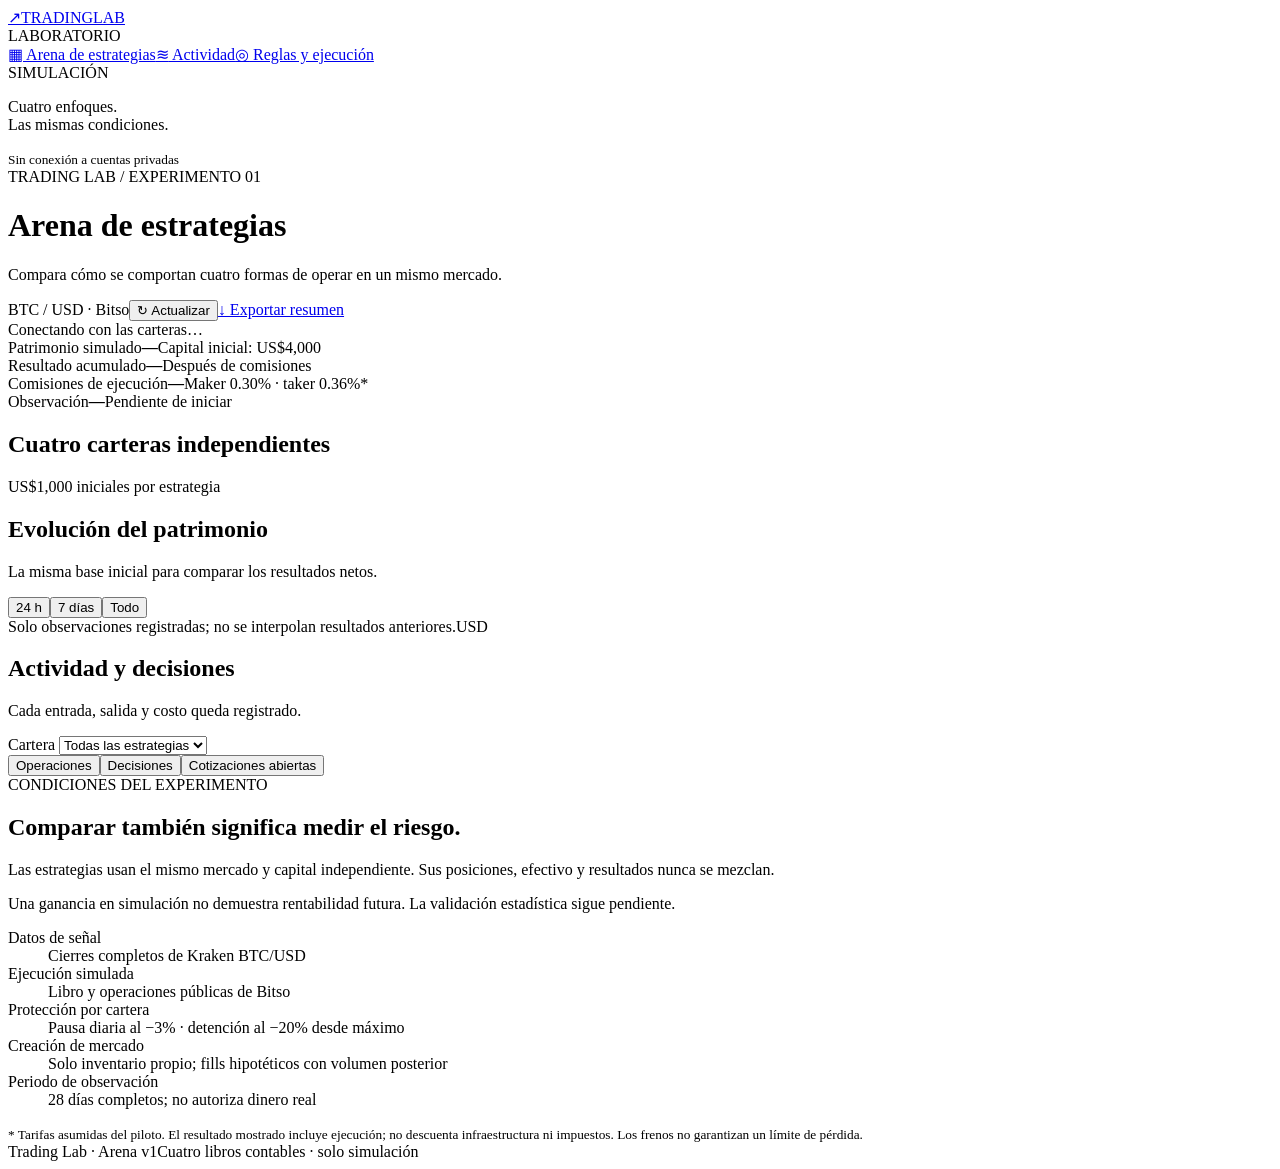
==== dashboard/arena/index.html @ 7c3afe42 "Implementa arena local con cuatro estrategias y carteras paper independientes" ====
<!doctype html>
<html lang="es">
<head><meta charset="utf-8"><meta name="viewport" content="width=device-width,initial-scale=1"><title>Arena · Trading Lab</title><link rel="stylesheet" href="/arena.css"><script src="/arena.js" defer></script></head>
<body>
<aside class="rail"><a class="brand" href="/" aria-label="Trading Lab"><span class="brandmark">↗</span><span>TRADING<span class="brand-light">LAB</span></span></a><div class="rail-label">LABORATORIO</div><a class="nav active" href="#overview"><span>▦</span> Arena de estrategias</a><a class="nav" href="#activity"><span>≋</span> Actividad</a><a class="nav" href="#rules"><span>◎</span> Reglas y ejecución</a><div class="rail-bottom"><span class="pill paper">SIMULACIÓN</span><p>Cuatro enfoques.<br>Las mismas condiciones.</p><small>Sin conexión a cuentas privadas</small></div></aside>
<main id="overview">
<header><div><div class="eyebrow">TRADING LAB / EXPERIMENTO 01</div><h1>Arena de estrategias</h1><p class="intro">Compara cómo se comportan cuatro formas de operar en un mismo mercado.</p></div><div class="header-actions"><span class="pill">BTC / USD · Bitso</span><button id="refresh" class="button">↻ Actualizar</button><a id="export" class="button" href="/api/export" download="arena-resumen.json">↓ Exportar resumen</a></div></header>
<div id="notice" class="notice" role="status" aria-live="polite">Conectando con las carteras…</div>
<section class="summary" aria-label="Resumen del capital"><div><span class="label">Patrimonio simulado</span><strong id="total">—</strong><span class="muted">Capital inicial: US$4,000</span></div><div><span class="label">Resultado acumulado</span><strong id="pnl">—</strong><span id="return" class="muted">Después de comisiones</span></div><div><span class="label">Comisiones de ejecución</span><strong id="fees">—</strong><span class="muted">Maker 0.30% · taker 0.36%*</span></div><div><span class="label">Observación</span><strong id="days">—</strong><span id="updated" class="muted">Pendiente de iniciar</span></div></section>
<div class="section-heading"><h2>Cuatro carteras independientes</h2><span class="muted">US$1,000 iniciales por estrategia</span></div>
<section id="cards" class="cards" aria-label="Estrategias"></section>
<section class="panel chart-panel"><div class="panel-heading"><div><h2>Evolución del patrimonio</h2><p>La misma base inicial para comparar los resultados netos.</p></div><div class="segmented" role="group" aria-label="Periodo de la gráfica"><button data-range="day">24 h</button><button data-range="week">7 días</button><button data-range="all" class="selected">Todo</button></div></div><div id="legend" class="legend"></div><div id="chart" class="chart"></div><div class="chart-foot"><span id="chart-caption">Solo observaciones registradas; no se interpolan resultados anteriores.</span><span>USD</span></div></section>
<section id="activity" class="panel"><div class="panel-heading"><div><h2>Actividad y decisiones</h2><p>Cada entrada, salida y costo queda registrado.</p></div><label class="filter-label">Cartera <select id="strategy-filter"><option value="all">Todas las estrategias</option></select></label></div><div class="tabs" role="group" aria-label="Tipo de actividad"><button data-tab="trades" class="selected">Operaciones</button><button data-tab="decisions">Decisiones</button><button data-tab="quotes">Cotizaciones abiertas</button></div><div id="activity-content" class="table-wrap"></div></section>
<section id="rules" class="panel rules"><div><div class="eyebrow">CONDICIONES DEL EXPERIMENTO</div><h2>Comparar también significa medir el riesgo.</h2><p>Las estrategias usan el mismo mercado y capital independiente. Sus posiciones, efectivo y resultados nunca se mezclan.</p><p class="disclaimer">Una ganancia en simulación no demuestra rentabilidad futura. La validación estadística sigue pendiente.</p></div><div><dl><div><dt>Datos de señal</dt><dd>Cierres completos de Kraken BTC/USD</dd></div><div><dt>Ejecución simulada</dt><dd>Libro y operaciones públicas de Bitso</dd></div><div><dt>Protección por cartera</dt><dd>Pausa diaria al −3% · detención al −20% desde máximo</dd></div><div><dt>Creación de mercado</dt><dd>Solo inventario propio; fills hipotéticos con volumen posterior</dd></div><div><dt>Periodo de observación</dt><dd>28 días completos; no autoriza dinero real</dd></div></dl><small>* Tarifas asumidas del piloto. El resultado mostrado incluye ejecución; no descuenta infraestructura ni impuestos. Los frenos no garantizan un límite de pérdida.</small></div></section>
<footer><span>Trading Lab · Arena v1</span><span id="integrity">Cuatro libros contables · solo simulación</span></footer>
</main><div id="toast" role="alert" hidden></div>
</body></html>
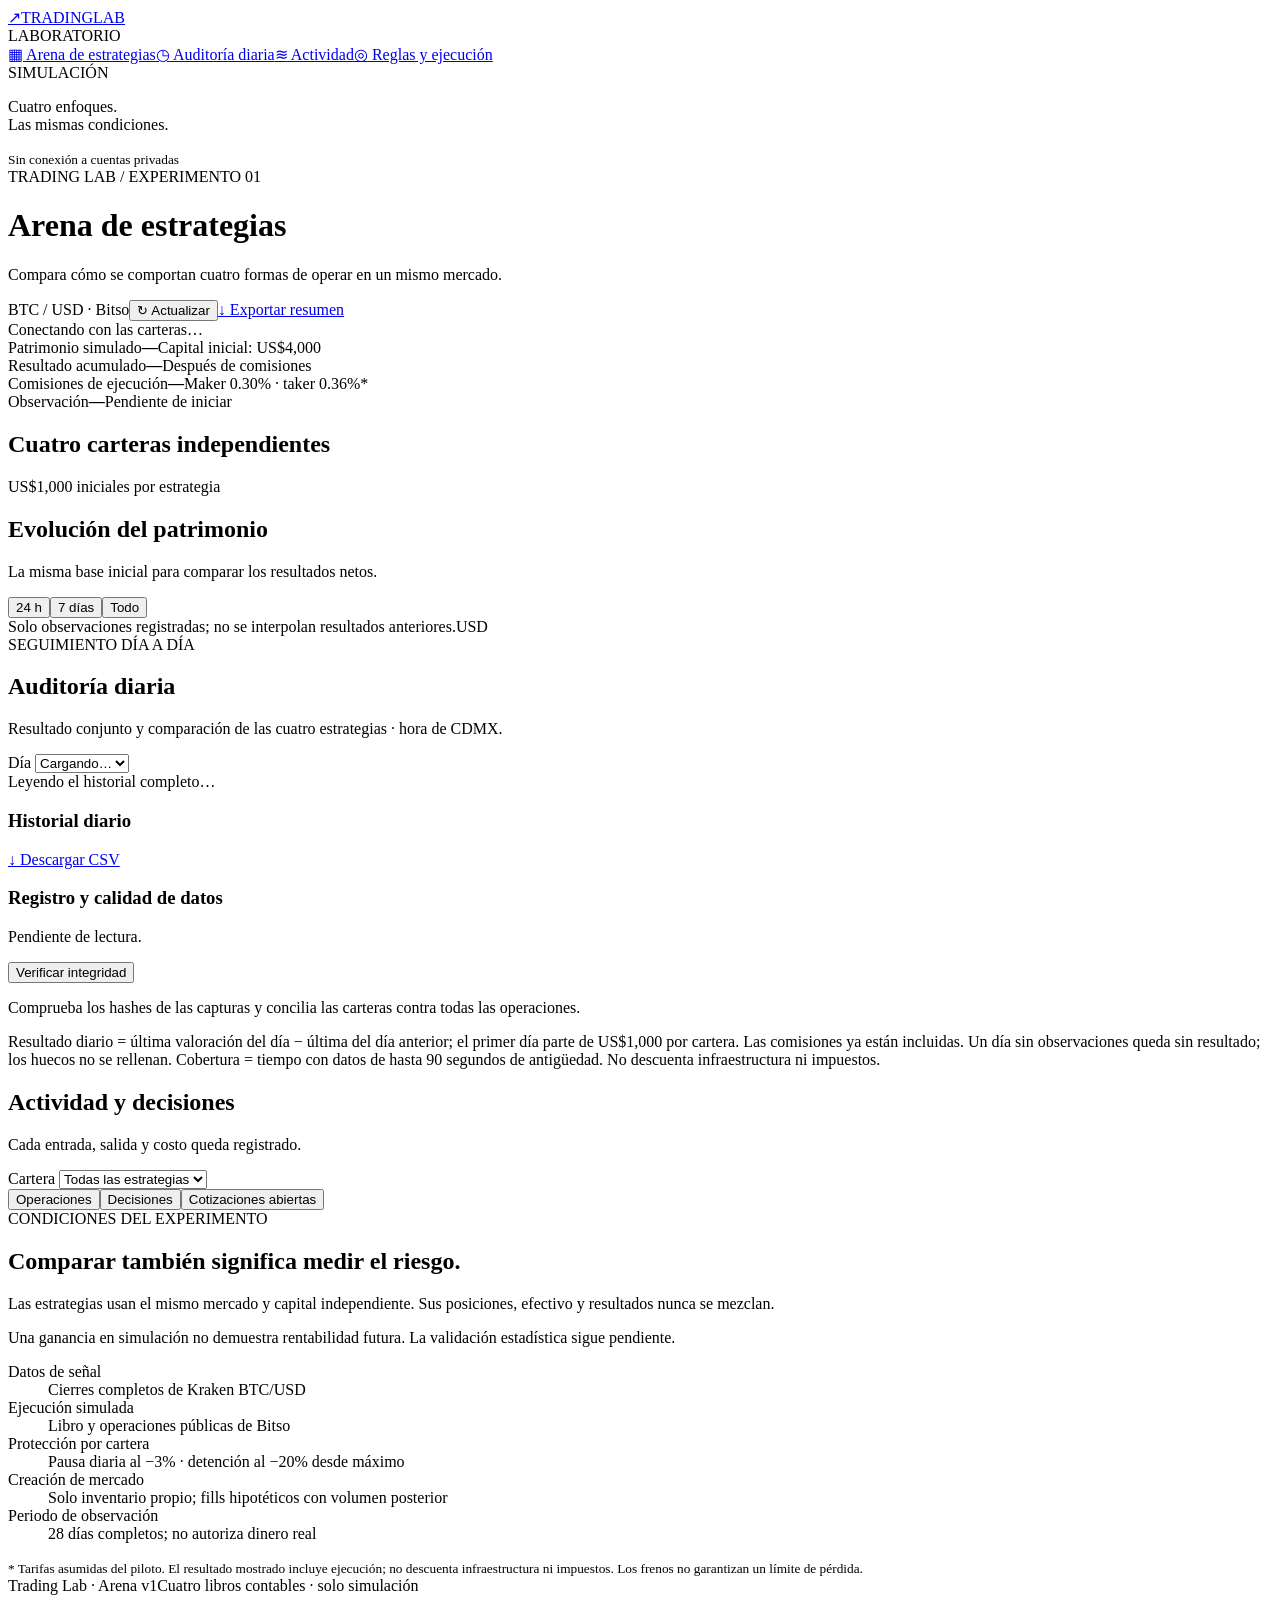
==== commit 7e352120: "Añade auditoría diaria de las cuatro estrategias paper" ====
--- a/dashboard/arena/index.html
+++ b/dashboard/arena/index.html
@@ -2,7 +2,7 @@
 <html lang="es">
 <head><meta charset="utf-8"><meta name="viewport" content="width=device-width,initial-scale=1"><title>Arena · Trading Lab</title><link rel="stylesheet" href="/arena.css"><script src="/arena.js" defer></script></head>
 <body>
-<aside class="rail"><a class="brand" href="/" aria-label="Trading Lab"><span class="brandmark">↗</span><span>TRADING<span class="brand-light">LAB</span></span></a><div class="rail-label">LABORATORIO</div><a class="nav active" href="#overview"><span>▦</span> Arena de estrategias</a><a class="nav" href="#activity"><span>≋</span> Actividad</a><a class="nav" href="#rules"><span>◎</span> Reglas y ejecución</a><div class="rail-bottom"><span class="pill paper">SIMULACIÓN</span><p>Cuatro enfoques.<br>Las mismas condiciones.</p><small>Sin conexión a cuentas privadas</small></div></aside>
+<aside class="rail"><a class="brand" href="/" aria-label="Trading Lab"><span class="brandmark">↗</span><span>TRADING<span class="brand-light">LAB</span></span></a><div class="rail-label">LABORATORIO</div><a class="nav active" href="#overview"><span>▦</span> Arena de estrategias</a><a class="nav" href="#daily-audit"><span>◷</span> Auditoría diaria</a><a class="nav" href="#activity"><span>≋</span> Actividad</a><a class="nav" href="#rules"><span>◎</span> Reglas y ejecución</a><div class="rail-bottom"><span class="pill paper">SIMULACIÓN</span><p>Cuatro enfoques.<br>Las mismas condiciones.</p><small>Sin conexión a cuentas privadas</small></div></aside>
 <main id="overview">
 <header><div><div class="eyebrow">TRADING LAB / EXPERIMENTO 01</div><h1>Arena de estrategias</h1><p class="intro">Compara cómo se comportan cuatro formas de operar en un mismo mercado.</p></div><div class="header-actions"><span class="pill">BTC / USD · Bitso</span><button id="refresh" class="button">↻ Actualizar</button><a id="export" class="button" href="/api/export" download="arena-resumen.json">↓ Exportar resumen</a></div></header>
 <div id="notice" class="notice" role="status" aria-live="polite">Conectando con las carteras…</div>
@@ -10,6 +10,16 @@
 <div class="section-heading"><h2>Cuatro carteras independientes</h2><span class="muted">US$1,000 iniciales por estrategia</span></div>
 <section id="cards" class="cards" aria-label="Estrategias"></section>
 <section class="panel chart-panel"><div class="panel-heading"><div><h2>Evolución del patrimonio</h2><p>La misma base inicial para comparar los resultados netos.</p></div><div class="segmented" role="group" aria-label="Periodo de la gráfica"><button data-range="day">24 h</button><button data-range="week">7 días</button><button data-range="all" class="selected">Todo</button></div></div><div id="legend" class="legend"></div><div id="chart" class="chart"></div><div class="chart-foot"><span id="chart-caption">Solo observaciones registradas; no se interpolan resultados anteriores.</span><span>USD</span></div></section>
+<section id="daily-audit" class="panel audit-panel" aria-labelledby="audit-title">
+<div class="panel-heading"><div><div class="eyebrow">SEGUIMIENTO DÍA A DÍA</div><h2 id="audit-title">Auditoría diaria</h2><p>Resultado conjunto y comparación de las cuatro estrategias · hora de CDMX.</p></div><label class="filter-label">Día <select id="audit-date" aria-label="Día de la auditoría"><option value="">Cargando…</option></select></label></div>
+<div id="audit-status" class="audit-status" role="status" aria-live="polite">Leyendo el historial completo…</div>
+<div id="audit-summary" class="audit-summary"></div>
+<div id="audit-comparison" class="table-wrap"></div>
+<div class="audit-subheading"><h3>Historial diario</h3><a class="button" href="/api/daily-audit.csv" download="auditoria-diaria.csv">↓ Descargar CSV</a></div>
+<div id="audit-history" class="table-wrap"></div>
+<div class="audit-bottom"><div><h3>Registro y calidad de datos</h3><p id="audit-quality">Pendiente de lectura.</p><div id="audit-events"></div></div><div class="audit-check"><button id="audit-verify" class="button">Verificar integridad</button><p id="audit-integrity">Comprueba los hashes de las capturas y concilia las carteras contra todas las operaciones.</p></div></div>
+<p class="audit-method">Resultado diario = última valoración del día − última del día anterior; el primer día parte de US$1,000 por cartera. Las comisiones ya están incluidas. Un día sin observaciones queda sin resultado; los huecos no se rellenan. Cobertura = tiempo con datos de hasta 90 segundos de antigüedad. No descuenta infraestructura ni impuestos.</p>
+</section>
 <section id="activity" class="panel"><div class="panel-heading"><div><h2>Actividad y decisiones</h2><p>Cada entrada, salida y costo queda registrado.</p></div><label class="filter-label">Cartera <select id="strategy-filter"><option value="all">Todas las estrategias</option></select></label></div><div class="tabs" role="group" aria-label="Tipo de actividad"><button data-tab="trades" class="selected">Operaciones</button><button data-tab="decisions">Decisiones</button><button data-tab="quotes">Cotizaciones abiertas</button></div><div id="activity-content" class="table-wrap"></div></section>
 <section id="rules" class="panel rules"><div><div class="eyebrow">CONDICIONES DEL EXPERIMENTO</div><h2>Comparar también significa medir el riesgo.</h2><p>Las estrategias usan el mismo mercado y capital independiente. Sus posiciones, efectivo y resultados nunca se mezclan.</p><p class="disclaimer">Una ganancia en simulación no demuestra rentabilidad futura. La validación estadística sigue pendiente.</p></div><div><dl><div><dt>Datos de señal</dt><dd>Cierres completos de Kraken BTC/USD</dd></div><div><dt>Ejecución simulada</dt><dd>Libro y operaciones públicas de Bitso</dd></div><div><dt>Protección por cartera</dt><dd>Pausa diaria al −3% · detención al −20% desde máximo</dd></div><div><dt>Creación de mercado</dt><dd>Solo inventario propio; fills hipotéticos con volumen posterior</dd></div><div><dt>Periodo de observación</dt><dd>28 días completos; no autoriza dinero real</dd></div></dl><small>* Tarifas asumidas del piloto. El resultado mostrado incluye ejecución; no descuenta infraestructura ni impuestos. Los frenos no garantizan un límite de pérdida.</small></div></section>
 <footer><span>Trading Lab · Arena v1</span><span id="integrity">Cuatro libros contables · solo simulación</span></footer>
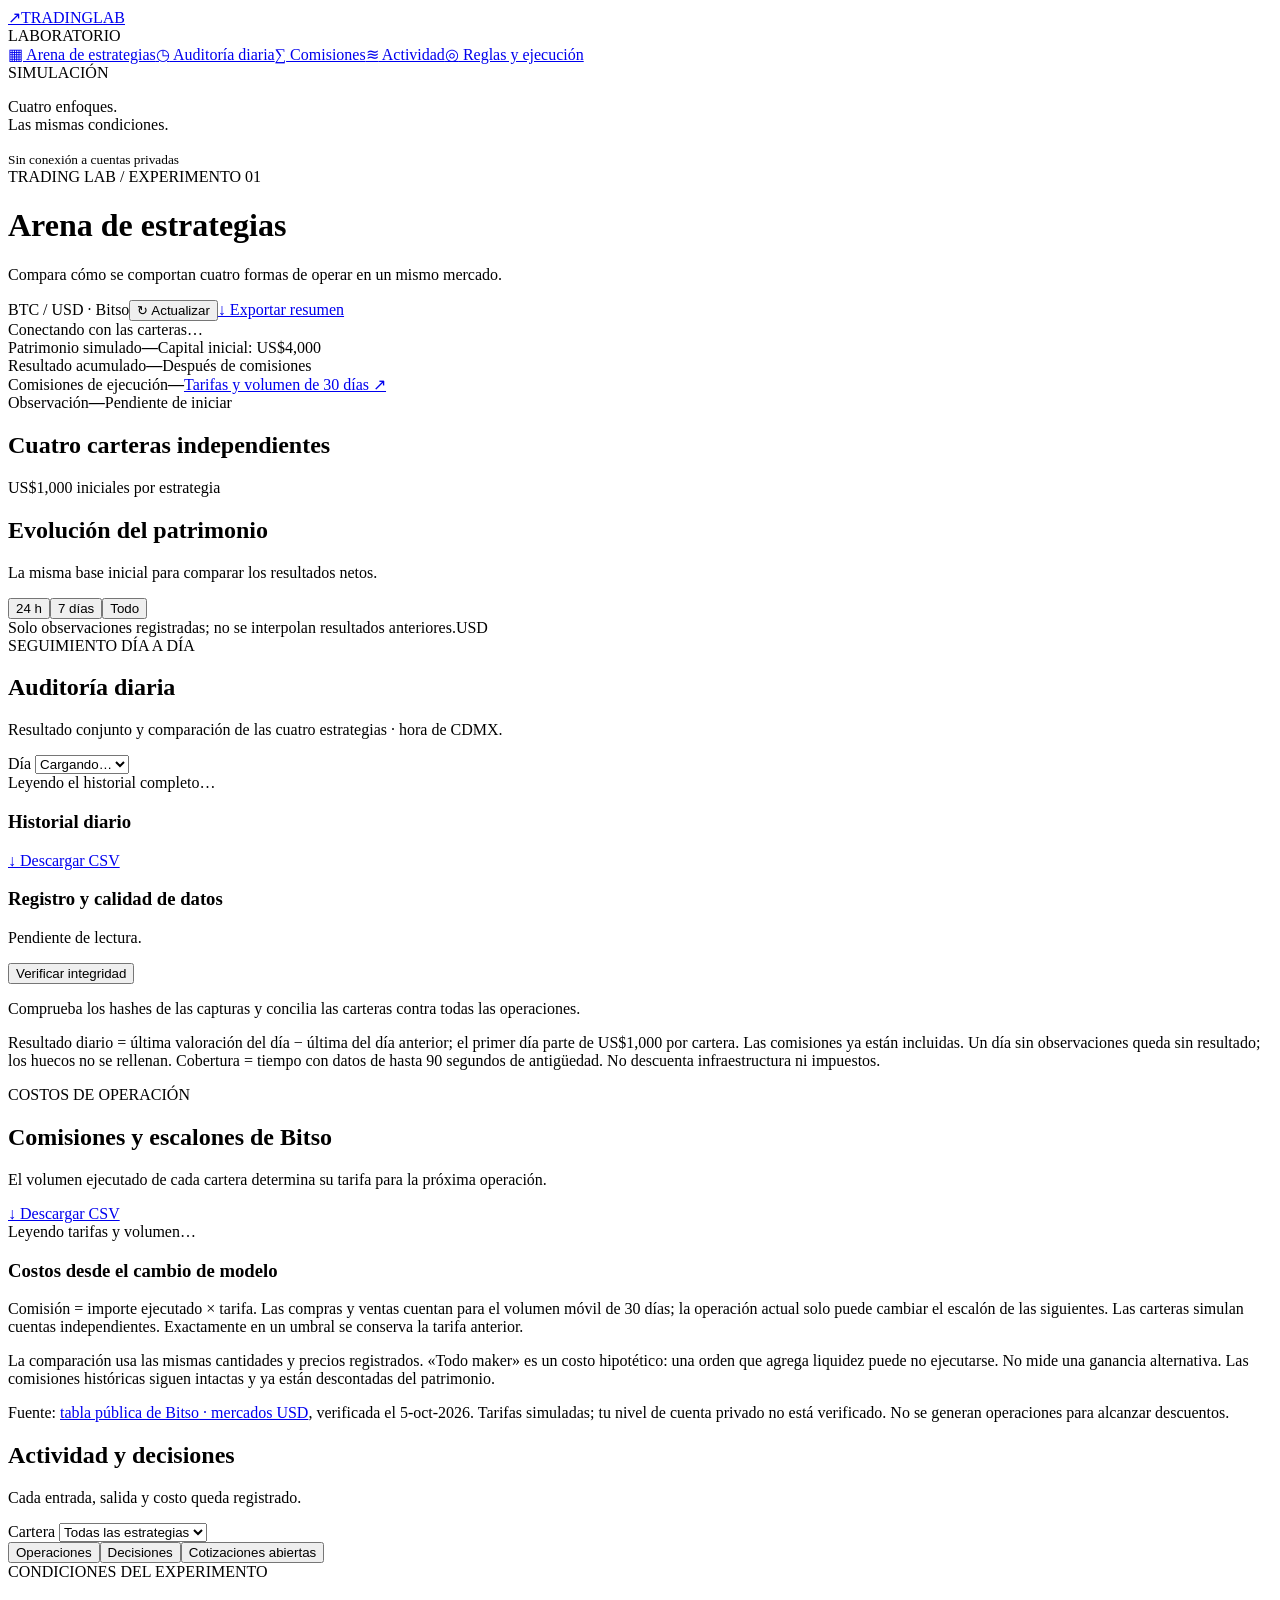
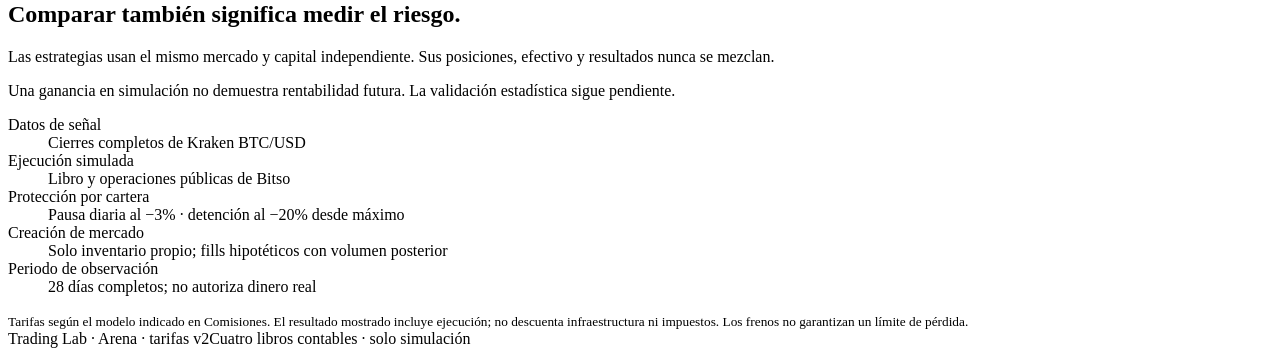
==== commit 1a1d3b9e: "Aplica tarifas por volumen y audita costos maker y taker sin reescribir historial" ====
--- a/dashboard/arena/index.html
+++ b/dashboard/arena/index.html
@@ -2,11 +2,11 @@
 <html lang="es">
 <head><meta charset="utf-8"><meta name="viewport" content="width=device-width,initial-scale=1"><title>Arena · Trading Lab</title><link rel="stylesheet" href="/arena.css"><script src="/arena.js" defer></script></head>
 <body>
-<aside class="rail"><a class="brand" href="/" aria-label="Trading Lab"><span class="brandmark">↗</span><span>TRADING<span class="brand-light">LAB</span></span></a><div class="rail-label">LABORATORIO</div><a class="nav active" href="#overview"><span>▦</span> Arena de estrategias</a><a class="nav" href="#daily-audit"><span>◷</span> Auditoría diaria</a><a class="nav" href="#activity"><span>≋</span> Actividad</a><a class="nav" href="#rules"><span>◎</span> Reglas y ejecución</a><div class="rail-bottom"><span class="pill paper">SIMULACIÓN</span><p>Cuatro enfoques.<br>Las mismas condiciones.</p><small>Sin conexión a cuentas privadas</small></div></aside>
+<aside class="rail"><a class="brand" href="/" aria-label="Trading Lab"><span class="brandmark">↗</span><span>TRADING<span class="brand-light">LAB</span></span></a><div class="rail-label">LABORATORIO</div><a class="nav active" href="#overview"><span>▦</span> Arena de estrategias</a><a class="nav" href="#daily-audit"><span>◷</span> Auditoría diaria</a><a class="nav" href="#costs"><span>∑</span> Comisiones</a><a class="nav" href="#activity"><span>≋</span> Actividad</a><a class="nav" href="#rules"><span>◎</span> Reglas y ejecución</a><div class="rail-bottom"><span class="pill paper">SIMULACIÓN</span><p>Cuatro enfoques.<br>Las mismas condiciones.</p><small>Sin conexión a cuentas privadas</small></div></aside>
 <main id="overview">
 <header><div><div class="eyebrow">TRADING LAB / EXPERIMENTO 01</div><h1>Arena de estrategias</h1><p class="intro">Compara cómo se comportan cuatro formas de operar en un mismo mercado.</p></div><div class="header-actions"><span class="pill">BTC / USD · Bitso</span><button id="refresh" class="button">↻ Actualizar</button><a id="export" class="button" href="/api/export" download="arena-resumen.json">↓ Exportar resumen</a></div></header>
 <div id="notice" class="notice" role="status" aria-live="polite">Conectando con las carteras…</div>
-<section class="summary" aria-label="Resumen del capital"><div><span class="label">Patrimonio simulado</span><strong id="total">—</strong><span class="muted">Capital inicial: US$4,000</span></div><div><span class="label">Resultado acumulado</span><strong id="pnl">—</strong><span id="return" class="muted">Después de comisiones</span></div><div><span class="label">Comisiones de ejecución</span><strong id="fees">—</strong><span class="muted">Maker 0.30% · taker 0.36%*</span></div><div><span class="label">Observación</span><strong id="days">—</strong><span id="updated" class="muted">Pendiente de iniciar</span></div></section>
+<section class="summary" aria-label="Resumen del capital"><div><span class="label">Patrimonio simulado</span><strong id="total">—</strong><span class="muted">Capital inicial: US$4,000</span></div><div><span class="label">Resultado acumulado</span><strong id="pnl">—</strong><span id="return" class="muted">Después de comisiones</span></div><div><span class="label">Comisiones de ejecución</span><strong id="fees">—</strong><a class="muted" href="#costs">Tarifas y volumen de 30 días ↗</a></div><div><span class="label">Observación</span><strong id="days">—</strong><span id="updated" class="muted">Pendiente de iniciar</span></div></section>
 <div class="section-heading"><h2>Cuatro carteras independientes</h2><span class="muted">US$1,000 iniciales por estrategia</span></div>
 <section id="cards" class="cards" aria-label="Estrategias"></section>
 <section class="panel chart-panel"><div class="panel-heading"><div><h2>Evolución del patrimonio</h2><p>La misma base inicial para comparar los resultados netos.</p></div><div class="segmented" role="group" aria-label="Periodo de la gráfica"><button data-range="day">24 h</button><button data-range="week">7 días</button><button data-range="all" class="selected">Todo</button></div></div><div id="legend" class="legend"></div><div id="chart" class="chart"></div><div class="chart-foot"><span id="chart-caption">Solo observaciones registradas; no se interpolan resultados anteriores.</span><span>USD</span></div></section>
@@ -20,8 +20,19 @@
 <div class="audit-bottom"><div><h3>Registro y calidad de datos</h3><p id="audit-quality">Pendiente de lectura.</p><div id="audit-events"></div></div><div class="audit-check"><button id="audit-verify" class="button">Verificar integridad</button><p id="audit-integrity">Comprueba los hashes de las capturas y concilia las carteras contra todas las operaciones.</p></div></div>
 <p class="audit-method">Resultado diario = última valoración del día − última del día anterior; el primer día parte de US$1,000 por cartera. Las comisiones ya están incluidas. Un día sin observaciones queda sin resultado; los huecos no se rellenan. Cobertura = tiempo con datos de hasta 90 segundos de antigüedad. No descuenta infraestructura ni impuestos.</p>
 </section>
+<section id="costs" class="panel audit-panel" aria-labelledby="cost-title">
+<div class="panel-heading"><div><div class="eyebrow">COSTOS DE OPERACIÓN</div><h2 id="cost-title">Comisiones y escalones de Bitso</h2><p>El volumen ejecutado de cada cartera determina su tarifa para la próxima operación.</p></div><a class="button" href="/api/fees.csv" download="comisiones-arena.csv">↓ Descargar CSV</a></div>
+<div id="fee-status" class="audit-status" role="status" aria-live="polite">Leyendo tarifas y volumen…</div>
+<div id="fee-tiers" class="table-wrap"></div>
+<div class="audit-subheading"><h3>Costos desde el cambio de modelo</h3></div>
+<div id="fee-summary" class="audit-summary"></div>
+<div id="fee-comparison" class="table-wrap"></div>
+<p class="audit-method">Comisión = importe ejecutado × tarifa. Las compras y ventas cuentan para el volumen móvil de 30 días; la operación actual solo puede cambiar el escalón de las siguientes. Las carteras simulan cuentas independientes. Exactamente en un umbral se conserva la tarifa anterior.</p>
+<p class="audit-method">La comparación usa las mismas cantidades y precios registrados. «Todo maker» es un costo hipotético: una orden que agrega liquidez puede no ejecutarse. No mide una ganancia alternativa. Las comisiones históricas siguen intactas y ya están descontadas del patrimonio.</p>
+<p class="audit-method">Fuente: <a href="https://bitso.com/fees?l=en" target="_blank" rel="noopener noreferrer">tabla pública de Bitso · mercados USD</a>, verificada el 5-oct-2026. Tarifas simuladas; tu nivel de cuenta privado no está verificado. No se generan operaciones para alcanzar descuentos.</p>
+</section>
 <section id="activity" class="panel"><div class="panel-heading"><div><h2>Actividad y decisiones</h2><p>Cada entrada, salida y costo queda registrado.</p></div><label class="filter-label">Cartera <select id="strategy-filter"><option value="all">Todas las estrategias</option></select></label></div><div class="tabs" role="group" aria-label="Tipo de actividad"><button data-tab="trades" class="selected">Operaciones</button><button data-tab="decisions">Decisiones</button><button data-tab="quotes">Cotizaciones abiertas</button></div><div id="activity-content" class="table-wrap"></div></section>
-<section id="rules" class="panel rules"><div><div class="eyebrow">CONDICIONES DEL EXPERIMENTO</div><h2>Comparar también significa medir el riesgo.</h2><p>Las estrategias usan el mismo mercado y capital independiente. Sus posiciones, efectivo y resultados nunca se mezclan.</p><p class="disclaimer">Una ganancia en simulación no demuestra rentabilidad futura. La validación estadística sigue pendiente.</p></div><div><dl><div><dt>Datos de señal</dt><dd>Cierres completos de Kraken BTC/USD</dd></div><div><dt>Ejecución simulada</dt><dd>Libro y operaciones públicas de Bitso</dd></div><div><dt>Protección por cartera</dt><dd>Pausa diaria al −3% · detención al −20% desde máximo</dd></div><div><dt>Creación de mercado</dt><dd>Solo inventario propio; fills hipotéticos con volumen posterior</dd></div><div><dt>Periodo de observación</dt><dd>28 días completos; no autoriza dinero real</dd></div></dl><small>* Tarifas asumidas del piloto. El resultado mostrado incluye ejecución; no descuenta infraestructura ni impuestos. Los frenos no garantizan un límite de pérdida.</small></div></section>
-<footer><span>Trading Lab · Arena v1</span><span id="integrity">Cuatro libros contables · solo simulación</span></footer>
+<section id="rules" class="panel rules"><div><div class="eyebrow">CONDICIONES DEL EXPERIMENTO</div><h2>Comparar también significa medir el riesgo.</h2><p>Las estrategias usan el mismo mercado y capital independiente. Sus posiciones, efectivo y resultados nunca se mezclan.</p><p class="disclaimer">Una ganancia en simulación no demuestra rentabilidad futura. La validación estadística sigue pendiente.</p></div><div><dl><div><dt>Datos de señal</dt><dd>Cierres completos de Kraken BTC/USD</dd></div><div><dt>Ejecución simulada</dt><dd>Libro y operaciones públicas de Bitso</dd></div><div><dt>Protección por cartera</dt><dd>Pausa diaria al −3% · detención al −20% desde máximo</dd></div><div><dt>Creación de mercado</dt><dd>Solo inventario propio; fills hipotéticos con volumen posterior</dd></div><div><dt>Periodo de observación</dt><dd>28 días completos; no autoriza dinero real</dd></div></dl><small>Tarifas según el modelo indicado en Comisiones. El resultado mostrado incluye ejecución; no descuenta infraestructura ni impuestos. Los frenos no garantizan un límite de pérdida.</small></div></section>
+<footer><span>Trading Lab · Arena · tarifas v2</span><span id="integrity">Cuatro libros contables · solo simulación</span></footer>
 </main><div id="toast" role="alert" hidden></div>
 </body></html>
